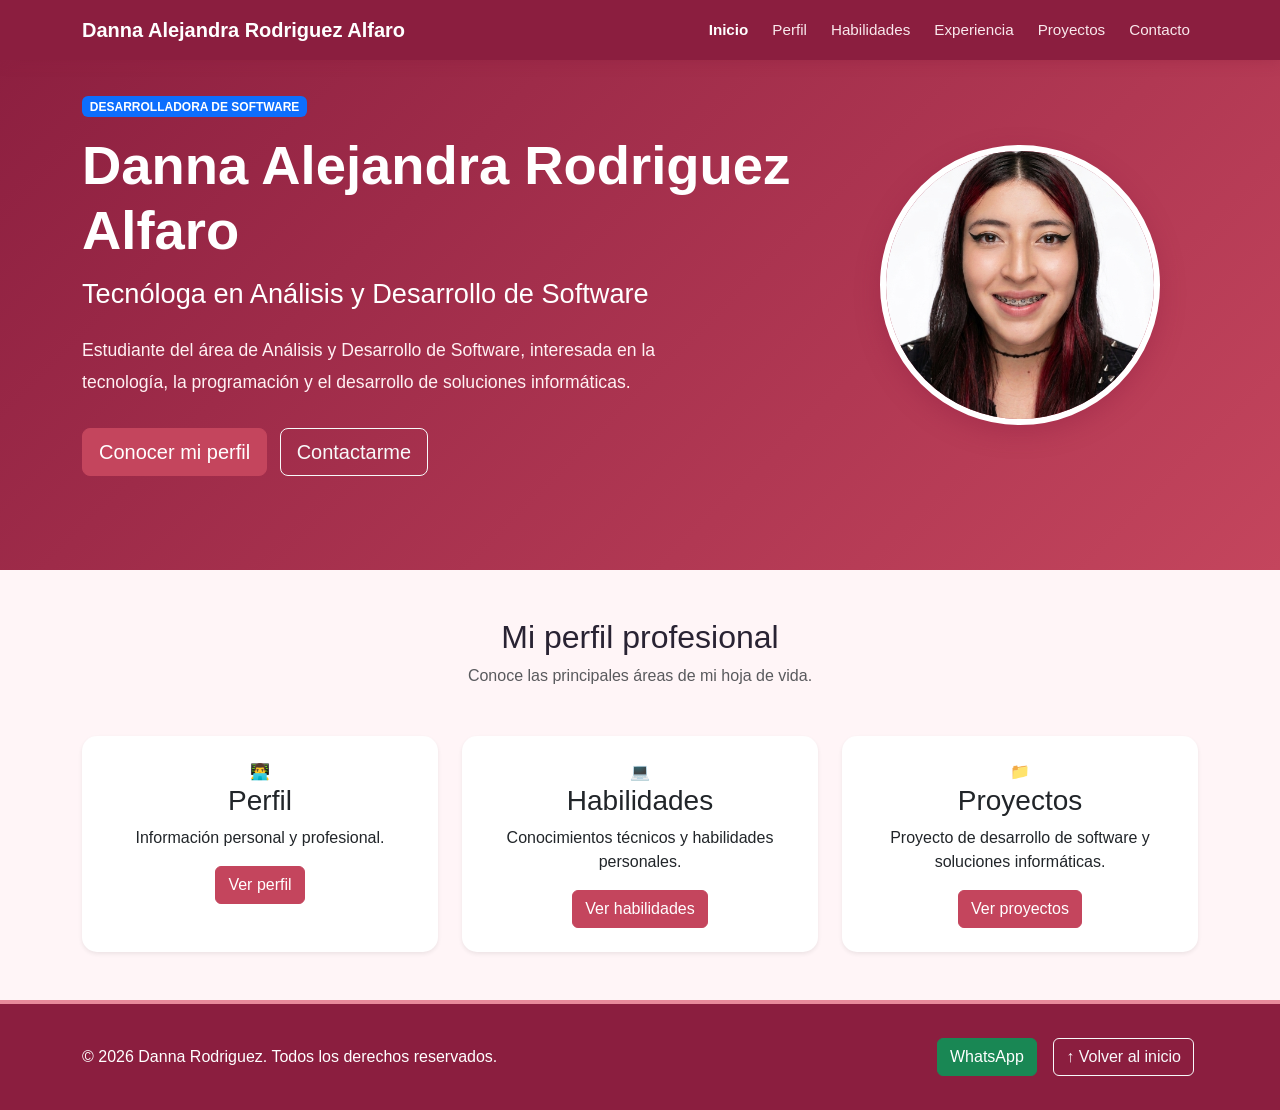
==== index.html @ c7583c1a "Ajustes de color a mi gusto y cambios de informacion" ====
<!DOCTYPE html>
<html lang="es">

<head>

    <meta charset="UTF-8">

    <meta name="viewport" content="width=device-width, initial-scale=1.0">

    <title>Hoja de Vida - Danna Alejandra Rodriguez Alfaro</title>

    <link href="https://cdn.jsdelivr.net/npm/bootstrap@5.3.8/dist/css/bootstrap.min.css" rel="stylesheet">

    <link rel="stylesheet" href="css/style.css">

</head>

<body>

<nav class="navbar navbar-expand-lg navbar-dark bg-dark fixed-top">

    <div class="container">

        <a class="navbar-brand fw-bold" href="index.html"> Danna Alejandra Rodriguez Alfaro </a>

        <button class="navbar-toggler" type="button" data-bs-toggle="collapse" data-bs-target="#menuPrincipal">

            <span class="navbar-toggler-icon"></span>

        </button>


        <div class="collapse navbar-collapse" id="menuPrincipal">

            <ul class="navbar-nav ms-auto">

                <li class="nav-item">

                    <a class="nav-link active" href="index.html"> Inicio </a>

                </li>

                <li class="nav-item">

                    <a class="nav-link" href="perfil.html"> Perfil </a>

                </li>

                <li class="nav-item">

                    <a class="nav-link" href="habilidades.html"> Habilidades </a>

                </li>

                <li class="nav-item">

                    <a class="nav-link" href="experiencia.html"> Experiencia </a>

                </li>

                <li class="nav-item">

                    <a class="nav-link" href="proyectos.html"> Proyectos </a>

                </li>

                <li class="nav-item">

                    <a class="nav-link" href="contacto.html"> Contacto </a>

                </li>

            </ul>

        </div>

    </div>

</nav>

<header class="hero">

    <div class="container">

        <div class="row align-items-center">


            <div class="col-lg-8">

                <span class="badge text-bg-primary mb-3">

                    DESARROLLADORA DE SOFTWARE

                </span>


                <h1 class="display-3 fw-bold">

                    Danna Alejandra Rodriguez Alfaro

                </h1>


                <h2>

                    Tecnóloga en Análisis y Desarrollo de Software

                </h2>


                <p class="lead mt-4">

                    Estudiante del área de Análisis y Desarrollo de Software,
                    interesada en la tecnología, la programación y el desarrollo
                    de soluciones informáticas.

                </p>

                <div class="mt-4">

                    <a href="perfil.html" class="btn btn-primary btn-lg me-2"> Conocer mi perfil </a>

                    <a href="contacto.html" class="btn btn-outline-light btn-lg"> Contactarme </a>

                </div>

            </div>


            <div class="col-lg-4 text-center mt-5 mt-lg-0">

                <img src="img/fotomia.png" alt="Foto de Danna Alejandra Rodriguez Alfaro" class="foto-perfil img-fluid rounded-circle">

            </div>

        </div>

    </div>

</header>


<section class="py-5">

    <div class="container">

        <div class="text-center mb-5">

            <h2>

                Mi perfil profesional

            </h2>

            <p class="text-muted">

                Conoce las principales áreas de mi hoja de vida.

            </p>

        </div>


        <div class="row g-4">


            <div class="col-md-4">

                <div class="card text-center h-100 shadow-sm">

                    <div class="card-body p-4">

                        <div class="icono">

                            👨‍💻

                        </div>

                        <h3>

                            Perfil

                        </h3>

                        <p>

                            Información personal y profesional.

                        </p>

                        <a href="perfil.html" class="btn btn-primary"> Ver perfil </a>

                    </div>

                </div>

            </div>


            <div class="col-md-4">

                <div class="card text-center h-100 shadow-sm">

                    <div class="card-body p-4">

                        <div class="icono">

                            💻

                        </div>

                        <h3>

                            Habilidades

                        </h3>

                        <p>

                            Conocimientos técnicos y habilidades personales.

                        </p>

                        <a href="habilidades.html" class="btn btn-primary"> Ver habilidades </a>

                    </div>

                </div>

            </div>


            <div class="col-md-4">

                <div class="card text-center h-100 shadow-sm">

                    <div class="card-body p-4">

                        <div class="icono">

                            📁

                        </div>

                        <h3>

                            Proyectos

                        </h3>

                        <p>

                            Proyecto de desarrollo de software y soluciones informáticas.

                        </p>

                        <a href="proyectos.html" class="btn btn-primary"> Ver proyectos </a>

                    </div>

                </div>

            </div>

        </div>

    </div>

</section>

<footer>

    <div class="container">

        <div class="row align-items-center">

            <div class="col-md-6 text-center text-md-start">

                <p class="mb-0">

                    © 2026 Danna Rodriguez.
                    Todos los derechos reservados.

                </p>

            </div>


            <div class="col-md-6 text-center text-md-end mt-3 mt-md-0">

                <a href="https://wa.me/573227194558" target="_blank" class="btn btn-success me-2"> WhatsApp </a>

                <a href="index.html" class="btn btn-outline-light"> ↑ Volver al inicio </a>

            </div>

        </div>

    </div>

</footer>

<script src="https://cdn.jsdelivr.net/npm/bootstrap@5.3.8/dist/js/bootstrap.bundle.min.js"></script>

</body>

</html>
---- css/style.css ----
* {
    margin: 0;
    padding: 0;
    box-sizing: border-box;
}

html {
    scroll-behavior: smooth;
}

body {
    font-family: Arial, Helvetica, sans-serif;
    background-color: #fff5f7;
    color: #292333;
    min-height: 100vh;
    display: flex;
    flex-direction: column;
}

main {
    flex: 1;
}

:root {
    --rojo-oscuro: #8B1E3F;
    --rojo: #C4455D;
    --rojo-claro: #E88A9B;
    --rojo-suave: #FDE8ED;
    --fondo: #FFF5F7;
    --blanco: #ffffff;
    --texto: #292333;
    --texto-suave: #66606f;
    --borde: #E8CCD2;
}

.navbar {
    background-color: var(--rojo-oscuro) !important;
    min-height: 60px;
    box-shadow: 0 3px 12px rgba(139, 30, 63, 0.25);
}

.navbar-brand {
    color: var(--blanco) !important;
    font-weight: bold;
    font-size: 1.25rem;
}

.navbar-nav .nav-link {
    color: #f9e8ec !important;
    font-size: 0.95rem;
    margin-left: 8px;
    transition: 0.3s;
}

.navbar-nav .nav-link:hover {
    color: white !important;
    transform: translateY(-1px);
}

.navbar-nav .nav-link.active {
    color: white !important;
    font-weight: bold;
}

.navbar-toggler {
    border-color: rgba(255, 255, 255, 0.5);
}

.navbar-toggler:focus {
    box-shadow: none;
}

.seccion {
    padding-top: 90px;
    padding-bottom: 70px;
}

.titulo-pagina {
    text-align: center;
    margin-bottom: 45px;
}

.titulo-pagina h1 {
    color: var(--rojo-oscuro);
    font-size: 2.5rem;
    font-weight: bold;
    margin-bottom: 15px;
}

.titulo-pagina h1::after {
    content: "";
    display: block;
    width: 70px;
    height: 4px;
    background-color: var(--rojo);
    border-radius: 5px;
    margin: 15px auto 0;
}

.titulo-pagina p {
    color: var(--texto-suave);
    font-size: 1.05rem;
    margin-top: 15px;
}

.hero {
    background: linear-gradient(
        135deg,
        var(--rojo-oscuro),
        var(--rojo)
    );
    color: white;
    min-height: 570px;
    padding: 80px 0;
    display: flex;
    align-items: center;
}

.hero h1 {
    color: white;
    font-size: 3.4rem;
    font-weight: bold;
    margin-bottom: 15px;
}

.hero h2 {
    color: white;
    font-size: 1.7rem;
    font-weight: normal;
    margin-bottom: 20px;
}

.hero p {
    color: #fff0f3;
    font-size: 1.1rem;
    line-height: 1.8;
    max-width: 650px;
    margin-bottom: 30px;
}

.foto-perfil {
    width: 280px;
    height: 280px;
    object-fit: cover;
    border-radius: 50%;
    border: 6px solid white;
    box-shadow: 0 8px 25px rgba(139, 30, 63, 0.35);
    display: block;
    margin: auto;
}

.btn-principal {
    display: inline-block;
    background-color: white;
    color: var(--rojo-oscuro);
    border: 2px solid white;
    padding: 11px 24px;
    border-radius: 8px;
    text-decoration: none;
    font-weight: bold;
    transition: 0.3s;
}

.btn-principal:hover {
    background-color: var(--rojo-suave);
    color: var(--rojo-oscuro);
    border-color: var(--rojo-suave);
}

.btn-blanco {
    display: inline-block;
    background-color: transparent;
    color: white;
    border: 2px solid white;
    padding: 11px 24px;
    border-radius: 8px;
    text-decoration: none;
    font-weight: bold;
    transition: 0.3s;
}

.btn-blanco:hover {
    background-color: white;
    color: var(--rojo-oscuro);
}

.btn-primary {
    background-color: var(--rojo) !important;
    border-color: var(--rojo) !important;
}

.btn-primary:hover {
    background-color: var(--rojo-oscuro) !important;
    border-color: var(--rojo-oscuro) !important;
}

.card {
    border: none;
    border-radius: 15px;
    background-color: var(--blanco);
    box-shadow: 0 5px 18px rgba(139, 30, 63, 0.10);
    height: 100%;
    transition: transform 0.3s ease, box-shadow 0.3s ease;
}

.card:hover {
    transform: translateY(-5px);
    box-shadow: 0 10px 25px rgba(139, 30, 63, 0.17);
}

.card-body {
    padding: 30px;
}

.card-title {
    color: var(--rojo-oscuro);
    font-weight: bold;
}

.icono-card {
    font-size: 2.5rem;
    margin-bottom: 15px;
}

.perfil-seccion {
    padding-top: 65px;
    padding-bottom: 70px;
}

.perfil-card {
    height: 100%;
}

.perfil-card .card-body {
    padding: 35px;
}

.perfil-card h2 {
    color: var(--rojo-oscuro);
    font-size: 1.8rem;
    font-weight: bold;
    margin-bottom: 20px;
}

.perfil-card p {
    color: var(--texto-suave);
    line-height: 1.8;
    margin-bottom: 18px;
}

.dato-personal {
    padding: 13px 0;
    border-bottom: 1px solid var(--borde);
    color: var(--texto-suave);
}

.dato-personal:last-child {
    border-bottom: none;
}

.dato-personal strong {
    color: var(--rojo-oscuro);
}

.habilidades-seccion {
    padding-top: 65px;
    padding-bottom: 70px;
}

.habilidades-card {
    height: 100%;
}

.habilidades-card .card-body {
    padding: 35px;
}

.habilidades-card h2 {
    color: var(--rojo-oscuro);
    font-size: 1.8rem;
    font-weight: bold;
    margin-bottom: 15px;
}

.descripcion-card {
    color: var(--texto-suave);
    margin-bottom: 30px;
}

.habilidad {
    margin-bottom: 25px;
}

.habilidad strong {
    color: var(--rojo-oscuro);
    font-size: 1rem;
}

.habilidad .progress {
    height: 25px;
    margin-top: 8px;
    background-color: #f0dce1;
    border-radius: 20px;
}

.habilidad .progress-bar {
    background: linear-gradient(
        90deg,
        var(--rojo-oscuro),
        var(--rojo-claro)
    );
    border-radius: 20px;
    font-weight: bold;
}

.tecnologias {
    display: flex;
    flex-wrap: wrap;
    gap: 8px;
}

.tecnologias .badge {
    margin: 0;
    padding: 9px 14px;
    font-size: 0.9rem;
}

.habilidades-card .list-group {
    border-radius: 10px;
    overflow: hidden;
}

.habilidades-card .list-group-item {
    padding: 12px 16px;
    color: var(--texto);
    border-color: var(--borde);
}

.habilidades-card .list-group-item:hover {
    background-color: var(--rojo-suave);
}

.experiencia-seccion {
    padding-top: 65px;
    padding-bottom: 70px;
}

.experiencia-card {
    height: 100%;
}

.experiencia-card .card-body {
    padding: 35px;
}

.experiencia-card h2 {
    color: var(--rojo-oscuro);
    font-size: 1.8rem;
    font-weight: bold;
    margin-bottom: 10px;
}

.experiencia-card h3 {
    color: var(--rojo-oscuro);
    font-size: 1.5rem;
    font-weight: bold;
    margin-bottom: 10px;
}

.experiencia-card h5 {
    color: var(--rojo);
    font-weight: bold;
    margin-bottom: 18px;
}

.experiencia-card p {
    color: var(--texto-suave);
    line-height: 1.7;
    font-size: 1rem;
}

.experiencia-card hr {
    margin: 30px 0;
    border-color: var(--borde);
}

.etiqueta {
    display: inline-block;
    padding: 8px 16px;
    border-radius: 6px;
    color: white;
    font-size: 0.85rem;
    font-weight: bold;
    margin-bottom: 20px;
}

.etiqueta.experiencia {
    background-color: var(--rojo);
}

.etiqueta.educacion {
    background-color: #d66b7f;
}

.proyectos-seccion {
    padding-top: 65px;
    padding-bottom: 70px;
}

.proyecto-card {
    height: 100%;
    overflow: hidden;
    border: none;
    border-radius: 15px;
    background-color: white;
    box-shadow: 0 5px 18px rgba(139, 30, 63, 0.10);
    transition: transform 0.3s ease, box-shadow 0.3s ease;
}

.proyecto-card:hover {
    transform: translateY(-7px);
    box-shadow: 0 12px 28px rgba(139, 30, 63, 0.18);
}

.proyecto-card .card-img-top {
    width: 100%;
    height: 220px;
    object-fit: cover;
    display: block;
}

.proyecto-card .card-body {
    padding: 25px;
}

.proyecto-card .card-title {
    color: var(--rojo-oscuro);
    font-size: 1.4rem;
    font-weight: bold;
    margin-bottom: 12px;
}

.proyecto-card .card-text {
    color: var(--texto-suave);
    line-height: 1.6;
    margin-bottom: 18px;
}

.proyecto-card .badge {
    margin-right: 5px;
    margin-bottom: 5px;
    padding: 8px 12px;
}

.contacto-seccion {
    padding-top: 110px;
    padding-bottom: 70px;
}

.contacto-card {
    background-color: white;
    border-radius: 15px;
    padding: 35px;
    box-shadow: 0 5px 18px rgba(139, 30, 63, 0.10);
}

.contacto-card h2 {
    color: var(--rojo-oscuro);
    font-weight: bold;
    margin-bottom: 25px;
}

.contacto-card .form-label {
    color: var(--rojo-oscuro);
    font-weight: bold;
}

.contacto-card .form-control {
    border-radius: 10px;
    padding: 12px;
    border: 1px solid #e2ccd2;
}

.contacto-card .form-control:focus {
    border-color: var(--rojo);
    box-shadow: 0 0 0 0.2rem rgba(196, 69, 93, 0.15);
}

.btn-whatsapp {
    display: inline-block;
    background-color: #25d366;
    color: white;
    border: none;
    padding: 10px 20px;
    border-radius: 8px;
    text-decoration: none;
    font-weight: bold;
    transition: 0.3s;
}

.btn-whatsapp:hover {
    background-color: #1ebe5d;
    color: white;
}

footer {
    background-color: var(--rojo-oscuro) !important;
    color: white !important;
    padding: 30px 0;
    margin-top: auto;
    border-top: 4px solid var(--rojo-claro);
}

footer p {
    color: white;
    margin: 0;
}

footer .btn {
    margin: 4px;
}

@media (max-width: 992px) {

    .hero {
        padding: 70px 0;
    }

    .hero h1 {
        font-size: 2.8rem;
    }

    .foto-perfil {
        width: 230px;
        height: 230px;
    }
}

@media (max-width: 768px) {

    .seccion {
        padding-top: 100px;
        padding-bottom: 50px;
    }

    .titulo-pagina {
        margin-bottom: 35px;
    }

    .titulo-pagina h1 {
        font-size: 2rem;
    }

    .titulo-pagina p {
        font-size: 1rem;
    }

    .hero {
        text-align: center;
        padding: 60px 20px;
        min-height: auto;
    }

    .hero h1 {
        font-size: 2.3rem;
    }

    .hero h2 {
        font-size: 1.4rem;
    }

    .hero p {
        font-size: 1rem;
    }

    .foto-perfil {
        width: 200px;
        height: 200px;
        margin-top: 35px;
    }

    .btn-principal,
    .btn-blanco {
        display: block;
        width: 100%;
        margin: 8px 0 !important;
    }

    .card-body {
        padding: 25px;
    }

    .proyecto-card .card-img-top {
        height: 200px;
    }

    .perfil-card .card-body {
        padding: 25px;
    }

    .habilidades-card .card-body {
        padding: 25px;
    }

    .experiencia-card .card-body {
        padding: 25px;
    }

    .contacto-card {
        padding: 25px;
    }

    footer {
        text-align: center;
    }
}

@media (max-width: 576px) {

    .navbar-brand {
        font-size: 1.1rem;
    }

    .hero h1 {
        font-size: 2rem;
    }

    .hero h2 {
        font-size: 1.2rem;
    }

    .foto-perfil {
        width: 170px;
        height: 170px;
    }

    .titulo-pagina h1 {
        font-size: 1.8rem;
    }

    .card-body {
        padding: 20px;
    }

    .proyecto-card .card-img-top {
        height: 190px;
    }

    .experiencia-card h2 {
        font-size: 1.5rem;
    }

    .experiencia-card h3 {
        font-size: 1.3rem;
    }

    footer {
        padding: 25px 15px;
    }
}
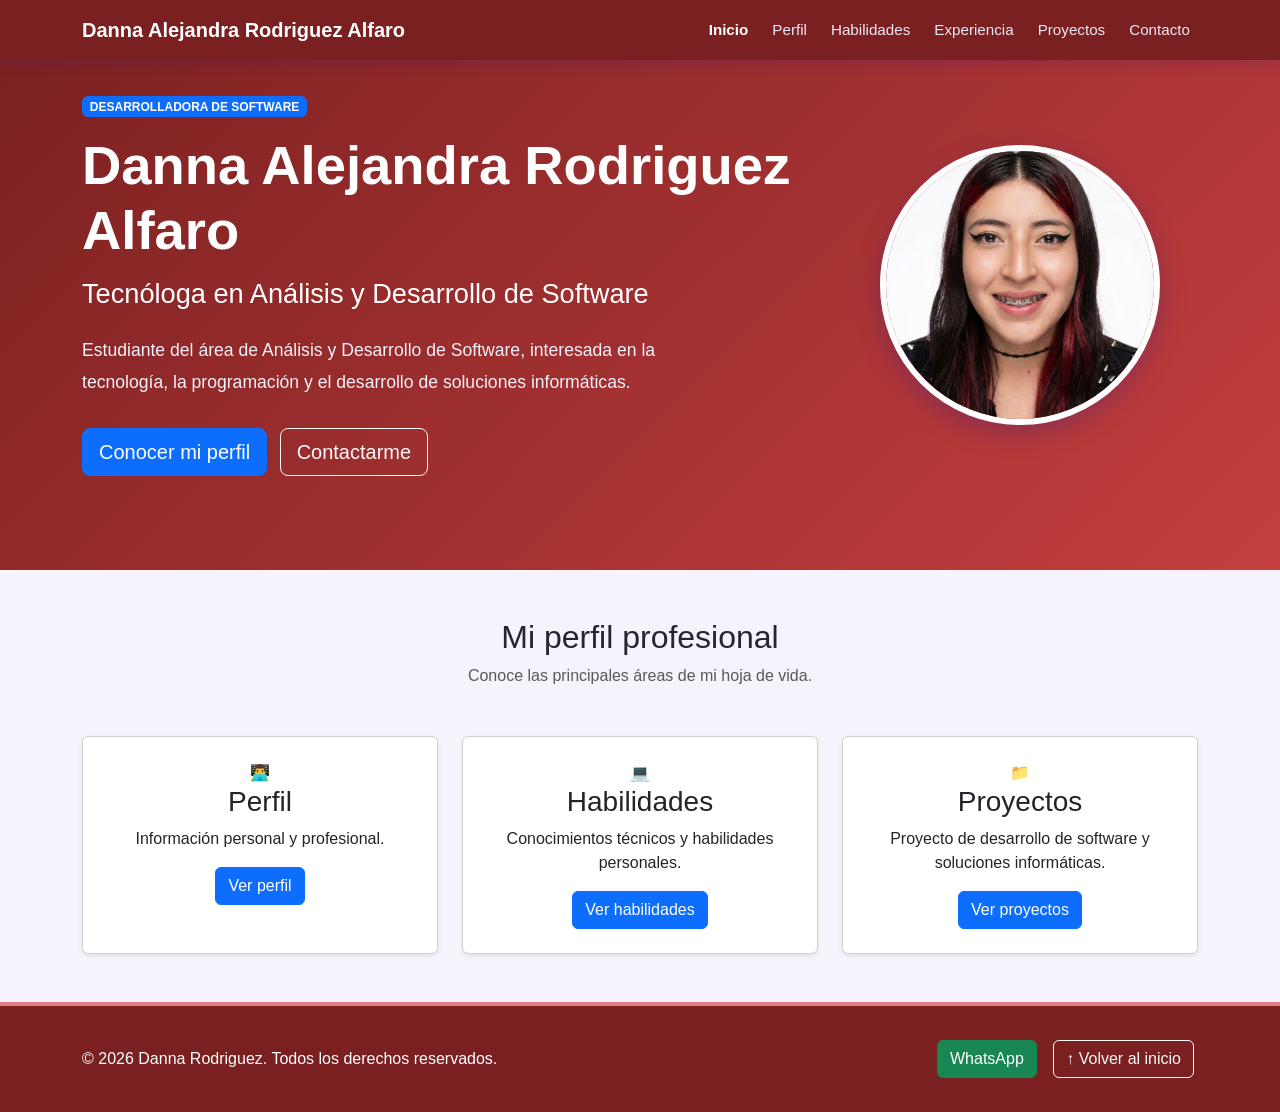
==== commit 3ad20138: "Correcion de CSS" ====
--- a/index.html
+++ b/index.html
@@ -11,7 +11,7 @@
 
     <link href="https://cdn.jsdelivr.net/npm/bootstrap@5.3.8/dist/css/bootstrap.min.css" rel="stylesheet">
 
-    <link rel="stylesheet" href="css/style.css">
+    <link rel="stylesheet" href="css/index.css">
 
 </head>
 
--- a/css/index.css
+++ b/css/index.css
@@ -0,0 +1,244 @@
+* {
+    margin: 0;
+    padding: 0;
+    box-sizing: border-box;
+}
+
+html {
+    scroll-behavior: smooth;
+}
+
+:root {
+    --rojo-oscuro: #7a2020;
+    --rojo: #c53f3f;
+    --rojo-claro: #de7e7e;
+    --rosado: #eee6fa;
+    --fondo: #f7f3fc;
+    --blanco: #ffffff;
+    --texto: #292333;
+    --texto-suave: #66606f;
+    --borde: #e2d9ee;
+}
+
+body {
+    font-family: Arial, Helvetica, sans-serif;
+    background-color: var(--fondo);
+    color: var(--texto);
+    min-height: 100vh;
+    display: flex;
+    flex-direction: column;
+}
+
+main {
+    flex: 1;
+}
+
+.navbar {
+    background-color: var(--rojo-oscuro) !important;
+    min-height: 60px;
+    box-shadow: 0 3px 12px rgba(69, 32, 122, 0.25);
+}
+
+.navbar-brand {
+    color: var(--blanco) !important;
+    font-weight: bold;
+    font-size: 1.25rem;
+}
+
+.navbar-nav .nav-link {
+    color: #eee8f7 !important;
+    font-size: 0.95rem;
+    margin-left: 8px;
+    transition: 0.3s;
+}
+
+.navbar-nav .nav-link:hover {
+    color: white !important;
+    transform: translateY(-1px);
+}
+
+.navbar-nav .nav-link.active {
+    color: white !important;
+    font-weight: bold;
+}
+
+.navbar-toggler {
+    border-color: rgba(255, 255, 255, 0.5);
+}
+
+.navbar-toggler:focus {
+    box-shadow: none;
+}
+
+.hero {
+    background: linear-gradient(
+        135deg,
+        var(--rojo-oscuro),
+        var(--rojo)
+    );
+    color: white;
+    min-height: 570px;
+    padding: 80px 0;
+    display: flex;
+    align-items: center;
+}
+
+.hero h1 {
+    color: white;
+    font-size: 3.4rem;
+    font-weight: bold;
+    margin-bottom: 15px;
+}
+
+.hero h2 {
+    color: white;
+    font-size: 1.7rem;
+    font-weight: normal;
+    margin-bottom: 20px;
+}
+
+.hero p {
+    color: #f5f0fb;
+    font-size: 1.1rem;
+    line-height: 1.8;
+    max-width: 650px;
+    margin-bottom: 30px;
+}
+
+.foto-perfil {
+    width: 280px;
+    height: 280px;
+    object-fit: cover;
+    border-radius: 50%;
+    border: 6px solid white;
+    box-shadow: 0 8px 25px rgba(69, 32, 122, 0.35);
+    display: block;
+    margin: auto;
+}
+
+.btn-principal {
+    display: inline-block;
+    background-color: white;
+    color: var(--rojo-oscuro);
+    border: 2px solid white;
+    padding: 11px 24px;
+    border-radius: 8px;
+    text-decoration: none;
+    font-weight: bold;
+    transition: 0.3s;
+}
+
+.btn-principal:hover {
+    background-color: var(--lila);
+    color: var(--rojo-oscuro);
+    border-color: var(--rosita);
+}
+
+.btn-blanco {
+    display: inline-block;
+    background-color: transparent;
+    color: white;
+    border: 2px solid white;
+    padding: 11px 24px;
+    border-radius: 8px;
+    text-decoration: none;
+    font-weight: bold;
+    transition: 0.3s;
+}
+
+.btn-blanco:hover {
+    background-color: white;
+    color: var(--rojo-oscuro);
+}
+
+footer {
+    background-color: var(--rojo-oscuro) !important;
+    color: white !important;
+    padding: 30px 0;
+    margin-top: auto;
+    border-top: 4px solid var(--rojo-claro);
+}
+
+footer p {
+    color: white;
+    margin: 0;
+}
+
+footer .btn {
+    margin: 4px;
+}
+
+@media (max-width: 992px) {
+    .hero {
+        padding: 70px 0;
+    }
+
+    .hero h1 {
+        font-size: 2.8rem;
+    }
+
+    .foto-perfil {
+        width: 230px;
+        height: 230px;
+    }
+}
+
+@media (max-width: 768px) {
+    .hero {
+        text-align: center;
+        padding: 60px 20px;
+        min-height: auto;
+    }
+
+    .hero h1 {
+        font-size: 2.3rem;
+    }
+
+    .hero h2 {
+        font-size: 1.4rem;
+    }
+
+    .hero p {
+        font-size: 1rem;
+    }
+
+    .foto-perfil {
+        width: 200px;
+        height: 200px;
+        margin-top: 35px;
+    }
+
+    .btn-principal,
+    .btn-blanco {
+        display: block;
+        width: 100%;
+        margin: 8px 0 !important;
+    }
+
+    footer {
+        text-align: center;
+    }
+}
+
+@media (max-width: 576px) {
+    .navbar-brand {
+        font-size: 1.1rem;
+    }
+
+    .hero h1 {
+        font-size: 2rem;
+    }
+
+    .hero h2 {
+        font-size: 1.2rem;
+    }
+
+    .foto-perfil {
+        width: 170px;
+        height: 170px;
+    }
+
+    footer {
+        padding: 25px 15px;
+    }
+}
